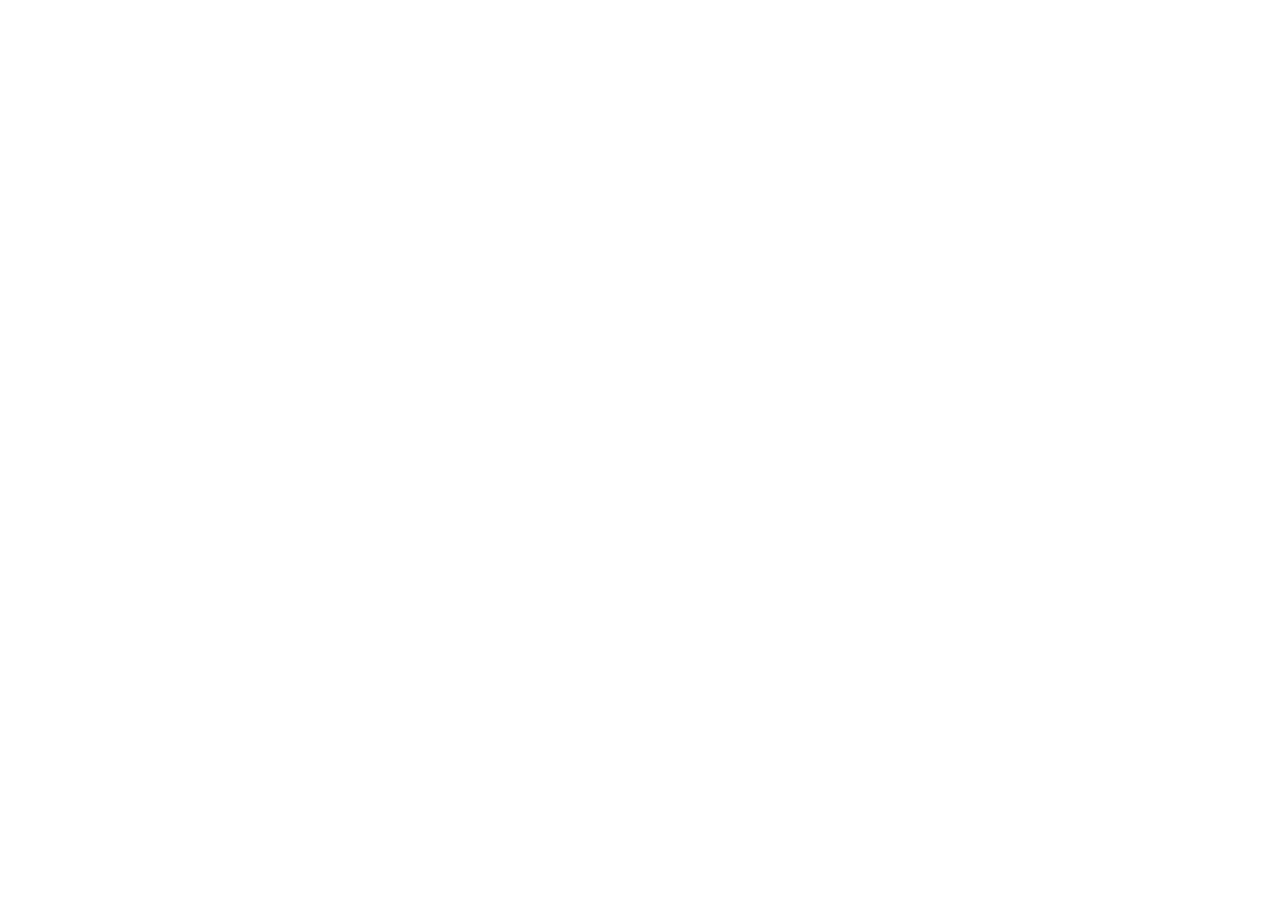
==== index.html @ 5ddd86d4 "inicio del proyecto" ====
<!DOCTYPE html>
<html lang="es">

<head>
    <meta charset="UTF-8">
    <meta name="viewport" content="width=device-width, initial-scale=1.0">
    <title>Bilingual Exchange</title>

    <!-- Bootstrap -->
    <link href="https://cdn.jsdelivr.net/npm/bootstrap@5.3.7/dist/css/bootstrap.min.css" rel="stylesheet">

    <!-- CSS -->
    <link rel="stylesheet" href="assets/css/style.css">
</head>

<body>





    <!-- Bootstrap JS -->
    <script src="https://cdn.jsdelivr.net/npm/bootstrap@5.3.7/dist/js/bootstrap.bundle.min.js"></script>

    <!-- JS -->
    <script src="assets/js/app.js"></script>

</body>

</html>
---- assets/css/style.css ----
:root{
    --verde:#248462;
    --beige:#F5ECDD;
    --oscuro:#1E1E1E;
}

body{
    font-family: Arial, Helvetica, sans-serif;
}
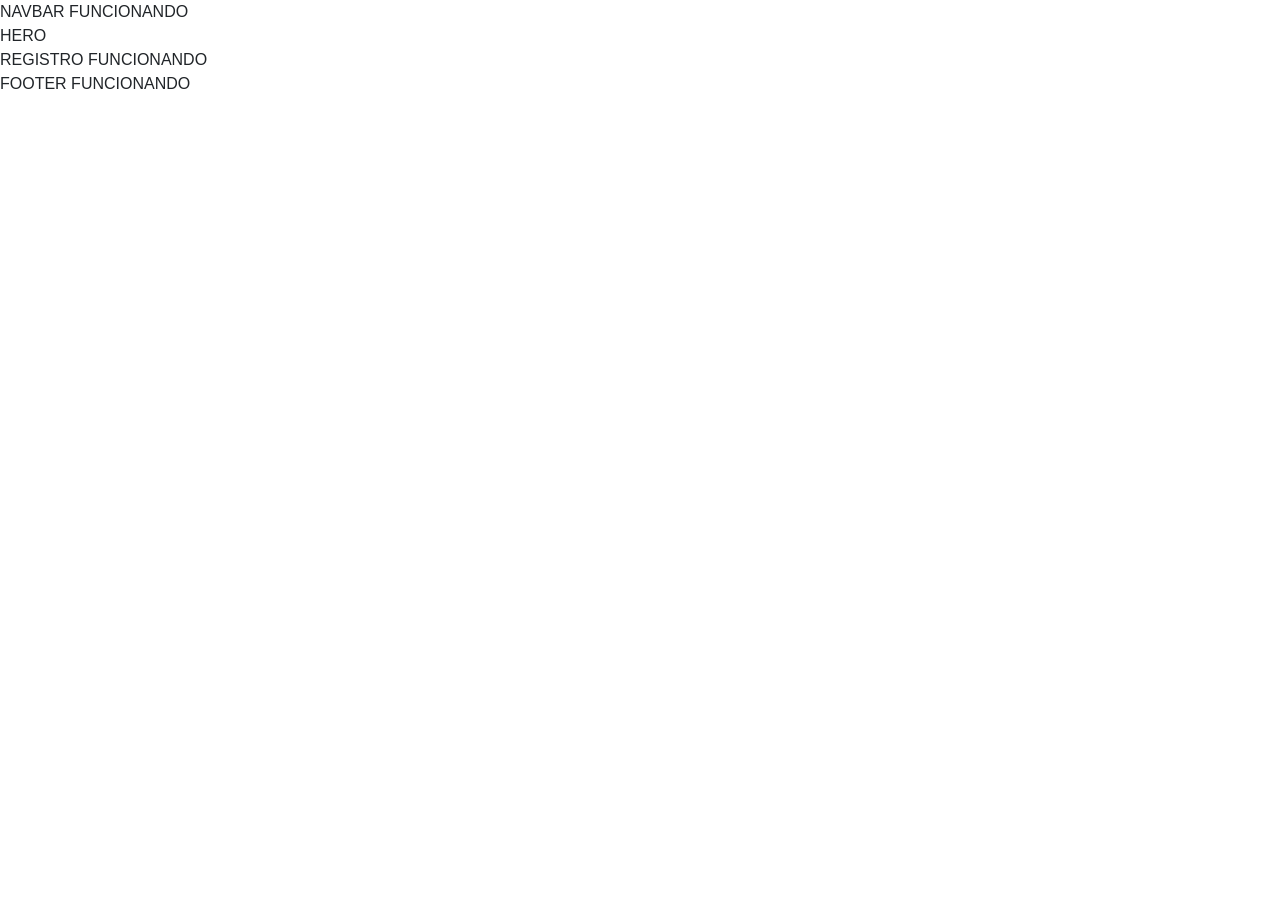
==== commit 3b41acce: "organizando la estructrua del proyecto." ====
--- a/index.html
+++ b/index.html
@@ -7,7 +7,8 @@
     <title>Bilingual Exchange</title>
 
     <!-- Bootstrap -->
-    <link href="https://cdn.jsdelivr.net/npm/bootstrap@5.3.7/dist/css/bootstrap.min.css" rel="stylesheet">
+    <link href="https://cdn.jsdelivr.net/npm/bootstrap@5.3.8/dist/css/bootstrap.min.css" rel="stylesheet"
+        integrity="sha384-sRIl4kxILFvY47J16cr9ZwB07vP4J8+LH7qKQnuqkuIAvNWLzeN8tE5YBujZqJLB" crossorigin="anonymous">
 
     <!-- CSS -->
     <link rel="stylesheet" href="assets/css/style.css">
@@ -15,12 +16,27 @@
 
 <body>
 
+    <!-- NAVBAR -->
+    <div id="navbar"></div>
+
+    <!-- HERO -->
+    <section>
+        HERO
+    </section>
+
+    <!-- REGISTRO -->
+    <div id="registro"></div>
+
+    <!-- FOOTER -->
+    <div id="footer"></div>
 
 
 
 
     <!-- Bootstrap JS -->
-    <script src="https://cdn.jsdelivr.net/npm/bootstrap@5.3.7/dist/js/bootstrap.bundle.min.js"></script>
+    <script src="https://cdn.jsdelivr.net/npm/bootstrap@5.3.8/dist/js/bootstrap.bundle.min.js"
+        integrity="sha384-FKyoEForCGlyvwx9Hj09JcYn3nv7wiPVlz7YYwJrWVcXK/BmnVDxM+D2scQbITxI"
+        crossorigin="anonymous"></script>
 
     <!-- JS -->
     <script src="assets/js/app.js"></script>
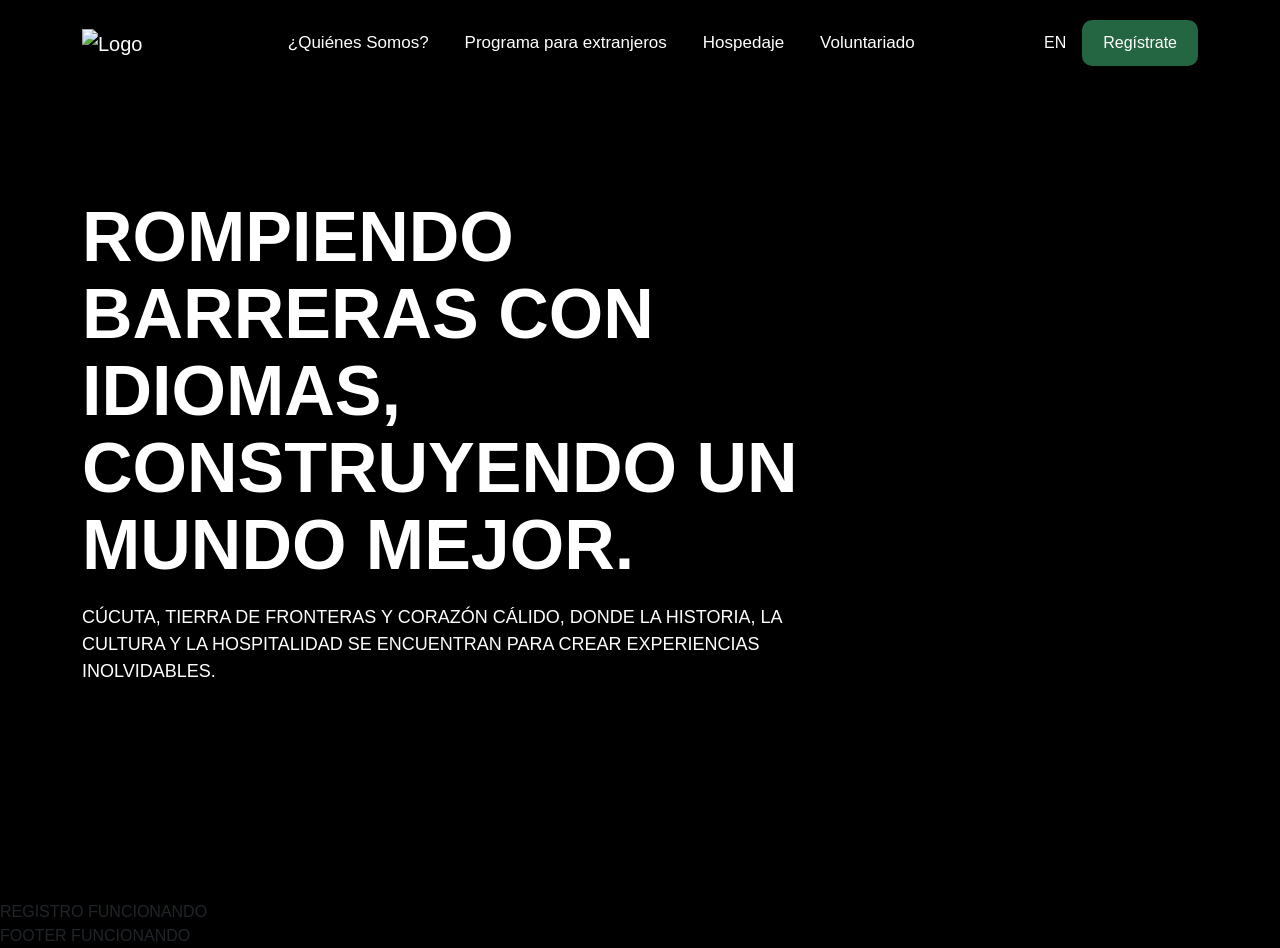
==== commit e3a119aa: "navbar, hero section y style.css actualizados." ====
--- a/index.html
+++ b/index.html
@@ -5,23 +5,34 @@
     <meta charset="UTF-8">
     <meta name="viewport" content="width=device-width, initial-scale=1.0">
     <title>Bilingual Exchange</title>
-
     <!-- Bootstrap -->
     <link href="https://cdn.jsdelivr.net/npm/bootstrap@5.3.8/dist/css/bootstrap.min.css" rel="stylesheet"
         integrity="sha384-sRIl4kxILFvY47J16cr9ZwB07vP4J8+LH7qKQnuqkuIAvNWLzeN8tE5YBujZqJLB" crossorigin="anonymous">
-
     <!-- CSS -->
     <link rel="stylesheet" href="assets/css/style.css">
 </head>
 
 <body>
-
     <!-- NAVBAR -->
     <div id="navbar"></div>
-
     <!-- HERO -->
-    <section>
-        HERO
+    <section class="hero">
+        <div class="overlay"></div>
+        <div class="container hero-content">
+            <div class="row min-vh-100 align-items-center">
+                <div class="col-lg-8">
+                    <h1>
+                        ROMPIENDO BARRERAS CON IDIOMAS,
+                        CONSTRUYENDO UN MUNDO MEJOR.
+                    </h1>
+                    <p>
+                        CÚCUTA, TIERRA DE FRONTERAS Y CORAZÓN CÁLIDO,
+                        DONDE LA HISTORIA, LA CULTURA Y LA HOSPITALIDAD
+                        SE ENCUENTRAN PARA CREAR EXPERIENCIAS INOLVIDABLES.
+                    </p>
+                </div>
+            </div>
+        </div>
     </section>
 
     <!-- REGISTRO -->
@@ -31,8 +42,6 @@
     <div id="footer"></div>
 
 
-
-
     <!-- Bootstrap JS -->
     <script src="https://cdn.jsdelivr.net/npm/bootstrap@5.3.8/dist/js/bootstrap.bundle.min.js"
         integrity="sha384-FKyoEForCGlyvwx9Hj09JcYn3nv7wiPVlz7YYwJrWVcXK/BmnVDxM+D2scQbITxI"
@@ -40,7 +49,6 @@
 
     <!-- JS -->
     <script src="assets/js/app.js"></script>
-
 </body>
 
 </html>
--- a/assets/css/style.css
+++ b/assets/css/style.css
@@ -1,9 +1,88 @@
 :root{
-    --verde:#248462;
+    --verde:#246642;
     --beige:#F5ECDD;
     --oscuro:#1E1E1E;
 }
 
 body{
     font-family: Arial, Helvetica, sans-serif;
+    background-color: #000;
+}
+
+/* =========================
+   NAVBAR
+========================= */
+
+.custom-navbar{
+    position: absolute;
+    width: 100%;
+    z-index: 1000;
+    padding-top: 20px;
+}
+
+.navbar-nav{
+    gap: 20px;
+}
+
+.nav-link{
+    color: white !important;
+    font-size: 17px;
+}
+
+.language-link{
+    color: white;
+    text-decoration: none;
+}
+
+.btn-register{
+    background-color: var(--verde);
+    color: white;
+    border-radius: 10px;
+    padding: 10px 20px;
+}
+
+.btn-register:hover{
+    background-color: #1d5335;
+    color: white;
+}
+
+/* =========================
+   HERO
+========================= */
+
+.hero{
+    position: relative;
+    min-height: 100vh;
+
+    background-image: url('../img/hero.jpg');
+    background-size: cover;
+    background-position: center;
+
+    display: flex;
+    align-items: center;
+}
+
+.overlay{
+    position: absolute;
+    inset: 0;
+    background-color: rgba(0,0,0,0.55);
+}
+
+.hero-content{
+    position: relative;
+    z-index: 2;
+}
+
+.hero h1{
+    color: white;
+    font-size: 70px;
+    font-weight: 800;
+    line-height: 1.1;
+    margin-bottom: 20px;
+}
+
+.hero p{
+    color: white;
+    font-size: 18px;
+    max-width: 700px;
 }
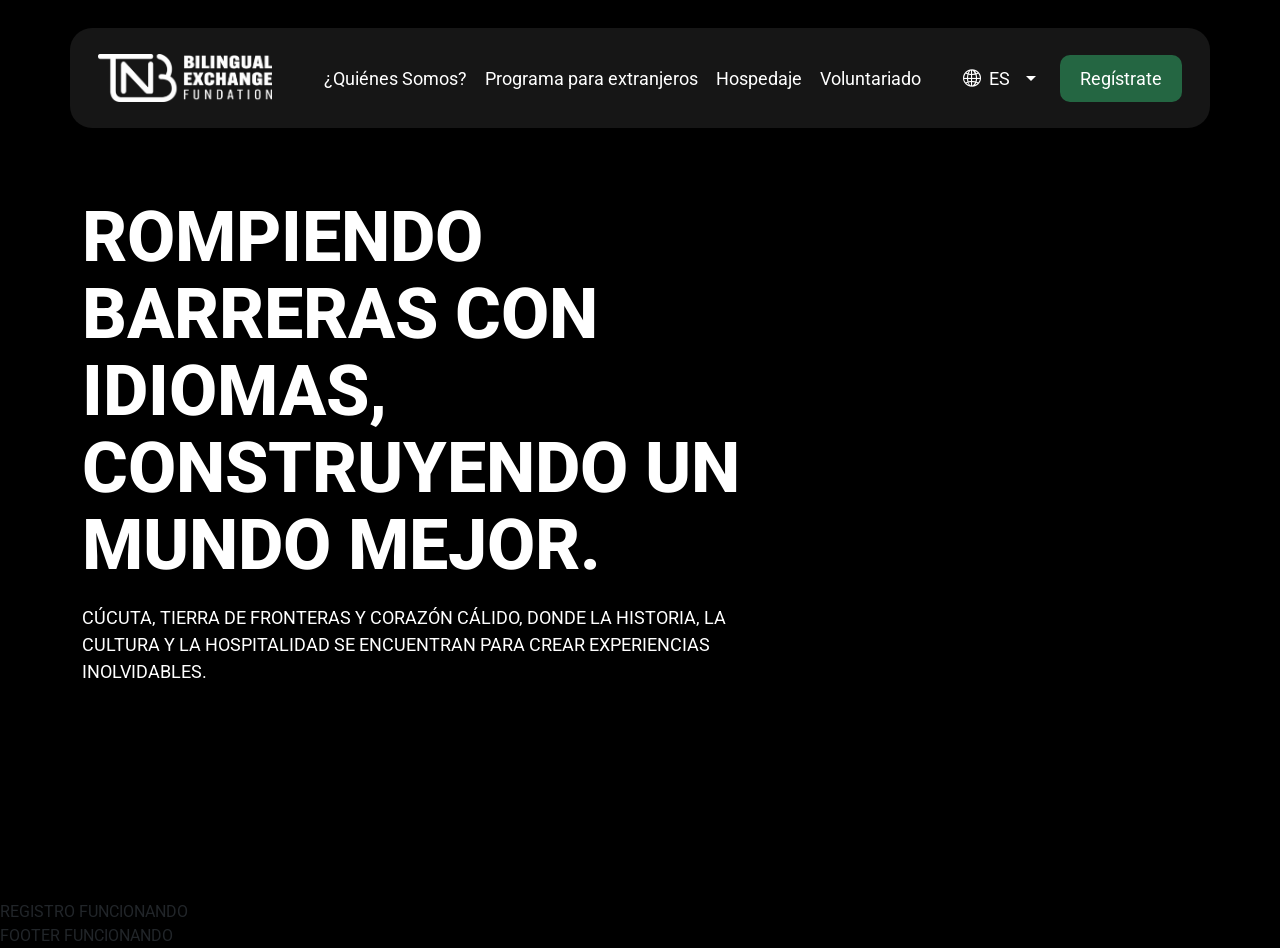
==== commit 77afe27d: "navbar completo. Index en proceso." ====
--- a/index.html
+++ b/index.html
@@ -10,6 +10,11 @@
         integrity="sha384-sRIl4kxILFvY47J16cr9ZwB07vP4J8+LH7qKQnuqkuIAvNWLzeN8tE5YBujZqJLB" crossorigin="anonymous">
     <!-- CSS -->
     <link rel="stylesheet" href="assets/css/style.css">
+    <!-- FONTS  -->
+    <link rel="preconnect" href="https://fonts.googleapis.com">
+    <link rel="preconnect" href="https://fonts.gstatic.com" crossorigin>
+    <link href="https://fonts.googleapis.com/css2?family=Roboto:wght@300;400;500;700&display=swap" rel="stylesheet">
+    <link rel="stylesheet" href="https://cdn.jsdelivr.net/npm/bootstrap-icons@1.13.1/font/bootstrap-icons.min.css">
 </head>
 
 <body>
@@ -48,6 +53,7 @@
         crossorigin="anonymous"></script>
 
     <!-- JS -->
+    <script src="assets/js/languages.js"></script>
     <script src="assets/js/app.js"></script>
 </body>
 
--- a/assets/css/style.css
+++ b/assets/css/style.css
@@ -1,79 +1,161 @@
-:root{
-    --verde:#246642;
-    --beige:#F5ECDD;
-    --oscuro:#1E1E1E;
-}
-
-body{
-    font-family: Arial, Helvetica, sans-serif;
+/* ======================================
+   VARIABLES
+====================================== */
+
+:root {
+    --verde: #246642;
+    --beige: #F5ECDD;
+    --oscuro: #1E1E1E;
+}
+
+
+/* ======================================
+   BASE
+====================================== */
+
+body {
+    font-family: 'Roboto', sans-serif;
     background-color: #000;
 }
 
-/* =========================
+
+/* ======================================
    NAVBAR
-========================= */
-
-.custom-navbar{
+====================================== */
+
+.custom-navbar {
     position: absolute;
+    top: 20px;
+    left: 0;
     width: 100%;
     z-index: 1000;
-    padding-top: 20px;
-}
-
-.navbar-nav{
-    gap: 20px;
-}
-
-.nav-link{
+}
+
+.custom-navbar .container {
+    background-color: rgba(68, 68, 68, 0.33);
+    backdrop-filter: blur(5px);
+    border-radius: 22px;
+    height: 100px;
+    padding-left: 28px;
+    padding-right: 28px;
+}
+
+.logo-navbar {
+    height: 48px;
+    width: auto;
+}
+
+.navbar-nav {
+    gap: 18px;
+}
+
+.nav-link {
     color: white !important;
-    font-size: 17px;
-}
-
-.language-link{
-    color: white;
+    font-size: 18px;
+    font-weight: 400;
+    padding: 0 !important;
+    transition: 0.3s ease;
+}
+
+.nav-link:hover {
+    color: var(--beige) !important;
+}
+
+.navbar-right {
+    gap: 18px;
+}
+
+
+/* ======================================
+   LANGUAGE SELECTOR
+====================================== */
+
+.language-button {
+    background: transparent;
+    border: none;
+    color: white;
+    display: flex;
+    align-items: center;
+    gap: 8px;
+    font-size: 18px;
+    font-weight: 400;
+    cursor: pointer;
+    transition: 0.3s ease;
+}
+
+.language-button:hover {
+    color: var(--beige);
+}
+
+.language-button::after {
+    margin-left: 8px;
+}
+
+.language-dropdown {
+    background-color: rgba(30, 30, 30, 0.95);
+    border: 1px solid rgba(255, 255, 255, 0.08);
+    border-radius: 12px;
+    overflow: hidden;
+    margin-top: 12px;
+}
+
+.language-dropdown .dropdown-item {
+    color: white;
+    padding: 12px 18px;
+    transition: 0.3s ease;
+}
+
+.language-dropdown .dropdown-item:hover {
+    background-color: var(--verde);
+    color: white;
+}
+
+/* ======================================
+   BUTTONS
+====================================== */
+
+.btn-register {
+    background-color: var(--verde);
+    color: white !important;
     text-decoration: none;
-}
-
-.btn-register{
-    background-color: var(--verde);
-    color: white;
     border-radius: 10px;
     padding: 10px 20px;
-}
-
-.btn-register:hover{
+    font-size: 18px;
+    font-weight: 400;
+    transition: 0.3s ease;
+}
+
+.btn-register:hover {
     background-color: #1d5335;
-    color: white;
-}
-
-/* =========================
+}
+
+
+/* ======================================
    HERO
-========================= */
-
-.hero{
+====================================== */
+
+.hero {
     position: relative;
     min-height: 100vh;
-
     background-image: url('../img/hero.jpg');
     background-size: cover;
     background-position: center;
-
     display: flex;
     align-items: center;
 }
 
-.overlay{
+.overlay {
     position: absolute;
     inset: 0;
-    background-color: rgba(0,0,0,0.55);
-}
-
-.hero-content{
+    background-color: rgba(0, 0, 0, 0.55);
+}
+
+.hero-content {
     position: relative;
     z-index: 2;
 }
 
-.hero h1{
+.hero h1 {
     color: white;
     font-size: 70px;
     font-weight: 800;
@@ -81,8 +163,42 @@
     margin-bottom: 20px;
 }
 
-.hero p{
+.hero p {
     color: white;
     font-size: 18px;
     max-width: 700px;
+}
+
+
+/* ======================================
+   MEDIA QUERIES
+====================================== */
+
+@media (max-width: 991px) {
+    .custom-navbar {
+        top: 10px;
+    }
+
+    .custom-navbar .container {
+        height: auto;
+
+        padding-top: 20px;
+        padding-bottom: 20px;
+    }
+
+    .navbar-collapse {
+        margin-top: 25px;
+    }
+
+    .navbar-nav {
+        gap: 15px;
+
+        margin-bottom: 20px;
+    }
+
+    .navbar-right {
+        flex-direction: column;
+
+        align-items: flex-start !important;
+    }
 }
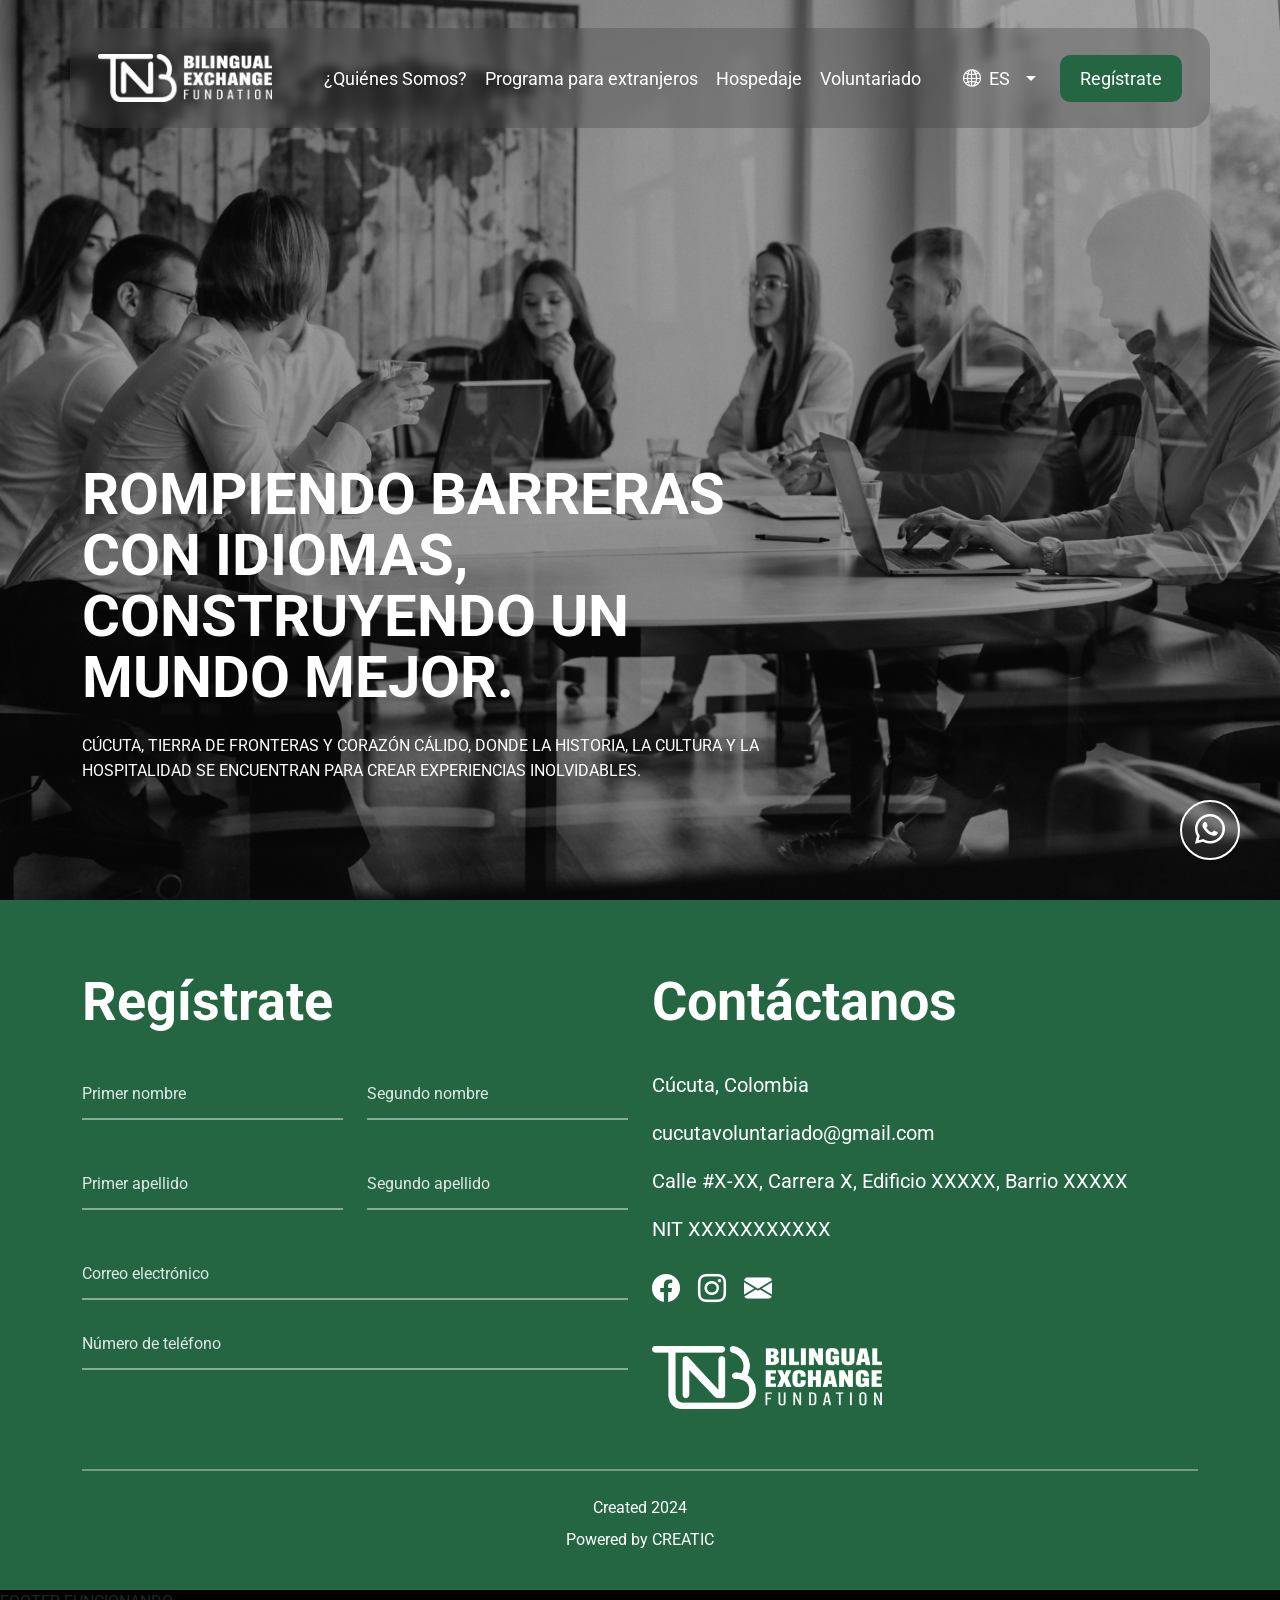
==== commit dc0a3b49: "Hero listo. Registro y footer en proceso." ====
--- a/index.html
+++ b/index.html
@@ -5,6 +5,7 @@
     <meta charset="UTF-8">
     <meta name="viewport" content="width=device-width, initial-scale=1.0">
     <title>Bilingual Exchange</title>
+    <link rel="icon" type="image/x-icon" href="assets/img/favicon.ico">
     <!-- Bootstrap -->
     <link href="https://cdn.jsdelivr.net/npm/bootstrap@5.3.8/dist/css/bootstrap.min.css" rel="stylesheet"
         integrity="sha384-sRIl4kxILFvY47J16cr9ZwB07vP4J8+LH7qKQnuqkuIAvNWLzeN8tE5YBujZqJLB" crossorigin="anonymous">
@@ -22,22 +23,25 @@
     <div id="navbar"></div>
     <!-- HERO -->
     <section class="hero">
+
+        <!-- OVERLAY -->
         <div class="overlay"></div>
+
+        <!-- CONTENIDO -->
         <div class="container hero-content">
-            <div class="row min-vh-100 align-items-center">
+            <div class="row min-vh-100">
                 <div class="col-lg-8">
-                    <h1>
-                        ROMPIENDO BARRERAS CON IDIOMAS,
-                        CONSTRUYENDO UN MUNDO MEJOR.
-                    </h1>
-                    <p>
-                        CÚCUTA, TIERRA DE FRONTERAS Y CORAZÓN CÁLIDO,
-                        DONDE LA HISTORIA, LA CULTURA Y LA HOSPITALIDAD
-                        SE ENCUENTRAN PARA CREAR EXPERIENCIAS INOLVIDABLES.
-                    </p>
+                    <h1 class="translate" data-key="hero_title"></h1>
+                    <p class="translate" data-key="hero_text"></p>
                 </div>
             </div>
         </div>
+
+        <!-- WHATSAPP -->
+        <a href="#" class="whatsapp-button">
+            <i class="bi bi-whatsapp"></i>
+        </a>
+
     </section>
 
     <!-- REGISTRO -->
--- a/assets/css/style.css
+++ b/assets/css/style.css
@@ -109,6 +109,7 @@
     background-color: var(--verde);
     color: white;
 }
+
 
 /* ======================================
    BUTTONS
@@ -137,7 +138,7 @@
 .hero {
     position: relative;
     min-height: 100vh;
-    background-image: url('../img/hero.jpg');
+    background-image: url('../img/hero.png');
     background-size: cover;
     background-position: center;
     display: flex;
@@ -147,7 +148,7 @@
 .overlay {
     position: absolute;
     inset: 0;
-    background-color: rgba(0, 0, 0, 0.55);
+    background-color: rgba(0, 0, 0, 0.35);
 }
 
 .hero-content {
@@ -155,18 +156,133 @@
     z-index: 2;
 }
 
+.hero .row {
+    padding-top: 180px;
+    padding-bottom: 100px;
+    align-items: flex-end !important;
+}
+
 .hero h1 {
     color: white;
-    font-size: 70px;
-    font-weight: 800;
-    line-height: 1.1;
+    font-size: 58px;
+    font-weight: 700;
+    line-height: 1.05;
+    max-width: 900px;
+    margin-bottom: 25px;
+}
+
+.hero p {
+    color: white;
+    font-size: 16px;
+    font-weight: 400;
+    line-height: 1.6;
+    max-width: 760px;
+}
+
+/* ======================================
+   REGISTRO
+====================================== */
+
+.registro-section {
+    background-color: var(--verde);
+    padding: 70px 0 30px;
+}
+
+.registro-section h2 {
+    color: white;
+    font-size: 54px;
+    font-weight: 700;
+    margin-bottom: 35px;
+}
+
+.register-form .row {
     margin-bottom: 20px;
 }
 
-.hero p {
-    color: white;
-    font-size: 18px;
-    max-width: 700px;
+.custom-input {
+    width: 100%;
+    background: transparent;
+    border: none;
+    border-bottom: 2px solid rgba(255, 255, 255, 0.45);
+    padding: 12px 0;
+    color: white;
+    font-size: 16px;
+    outline: none;
+    margin-bottom: 20px;
+}
+
+.custom-input::placeholder {
+    color: rgba(255, 255, 255, 0.85);
+}
+
+.contact-box p {
+    color: white;
+    font-size: 20px;
+    margin-bottom: 18px;
+}
+
+.social-icons {
+    display: flex;
+    gap: 18px;
+    margin-top: 25px;
+}
+
+.social-icons a {
+    color: white;
+    font-size: 28px;
+    transition: 0.3s ease;
+}
+
+.social-icons a:hover {
+    color: var(--beige);
+}
+
+.footer-logo {
+    width: 230px;
+    margin-top: 35px;
+}
+
+.footer-bottom {
+    border-top: 2px solid rgba(255, 255, 255, 0.35);
+    margin-top: 60px;
+    padding-top: 25px;
+    text-align: center;
+}
+
+.footer-bottom p {
+    color: white;
+    margin-bottom: 8px;
+}
+
+
+/* ======================================
+   WHATSAPP
+====================================== */
+
+.whatsapp-button {
+    position: absolute;
+    right: 40px;
+    bottom: 40px;
+    width: 60px;
+    height: 60px;
+    border-radius: 50%;
+    background-color: rgba(255, 255, 255, 0.08);
+    backdrop-filter: blur(5px);
+    border: 2px solid white;
+    display: flex;
+    align-items: center;
+    justify-content: center;
+    color: white;
+    font-size: 30px;
+    text-decoration: none;
+    z-index: 10;
+    transition: 0.3s ease;
+}
+
+.whatsapp-button:hover {
+    background-color: #25D366;
+    border-color: #25D366;
+    color: white;
 }
 
 
@@ -175,13 +291,13 @@
 ====================================== */
 
 @media (max-width: 991px) {
+
     .custom-navbar {
         top: 10px;
     }
 
     .custom-navbar .container {
         height: auto;
-
         padding-top: 20px;
         padding-bottom: 20px;
     }
@@ -192,13 +308,81 @@
 
     .navbar-nav {
         gap: 15px;
-
         margin-bottom: 20px;
     }
 
     .navbar-right {
         flex-direction: column;
-
-        align-items: flex-start !important;
-    }
+        align-items: flex-start;
+        width: 100%;
+        gap: 20px;
+    }
+
+    .language-selector {
+        width: 100%;
+    }
+
+    .language-button {
+        padding-left: 0;
+    }
+
+    .language-dropdown {
+        min-width: 160px;
+    }
+
+    .language-dropdown.dropdown-menu-end {
+        right: auto !important;
+        left: 0 !important;
+    }
+
+    .hero .row {
+        padding-top: 160px;
+        padding-bottom: 80px;
+    }
+
+    .hero h1 {
+        font-size: 42px;
+    }
+
+    .hero p {
+        font-size: 15px;
+    }
+
+    .whatsapp-button {
+        width: 50px;
+        height: 50px;
+        font-size: 24px;
+        right: 20px;
+        bottom: 20px;
+    }
+
+    .registro-section {
+        padding: 50px 0 25px;
+    }
+
+    .registro-section h2 {
+        font-size: 42px;
+        margin-bottom: 25px;
+    }
+
+    .contact-box p {
+        font-size: 17px;
+    }
+
+    .footer-logo {
+        width: 180px;
+    }
+
+    .social-icons a {
+        font-size: 24px;
+    }
+
+    .footer-bottom {
+        margin-top: 40px;
+    }
+
+    .custom-input {
+        font-size: 15px;
+    }
+
 }
